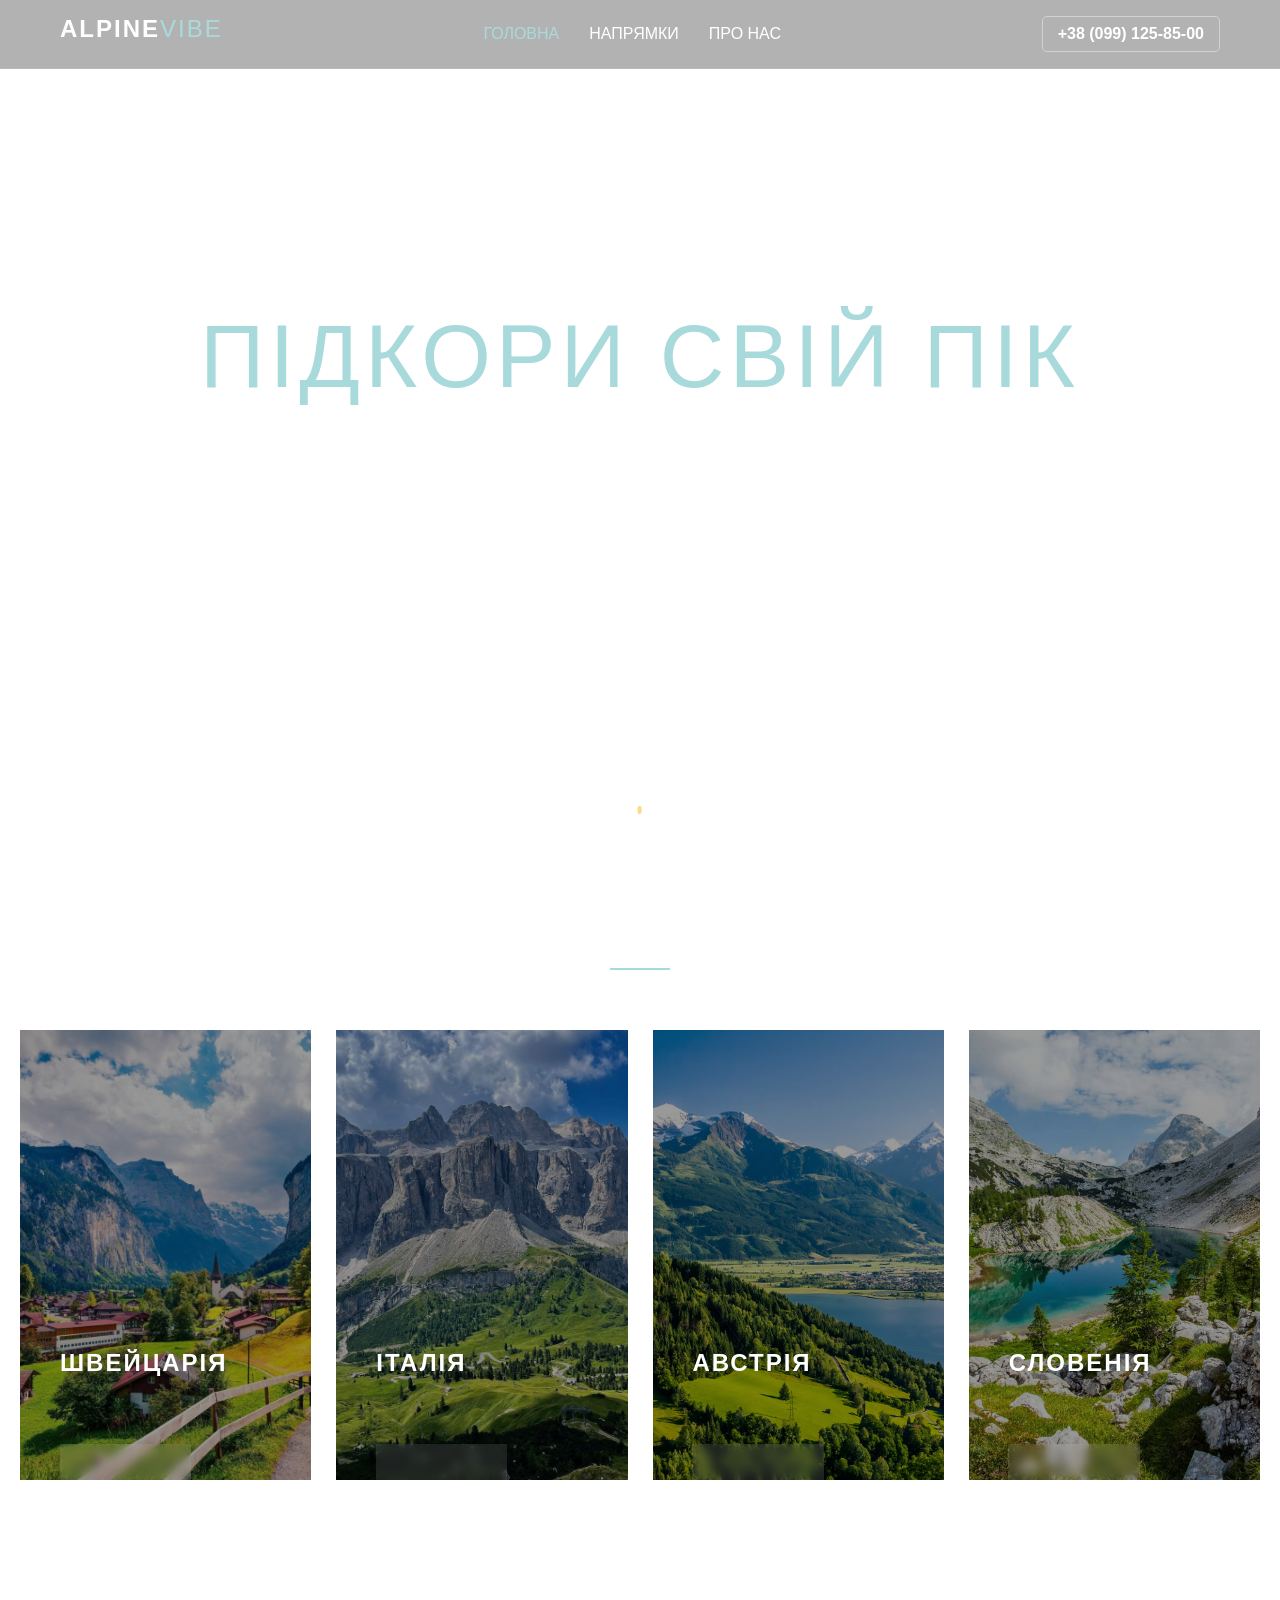
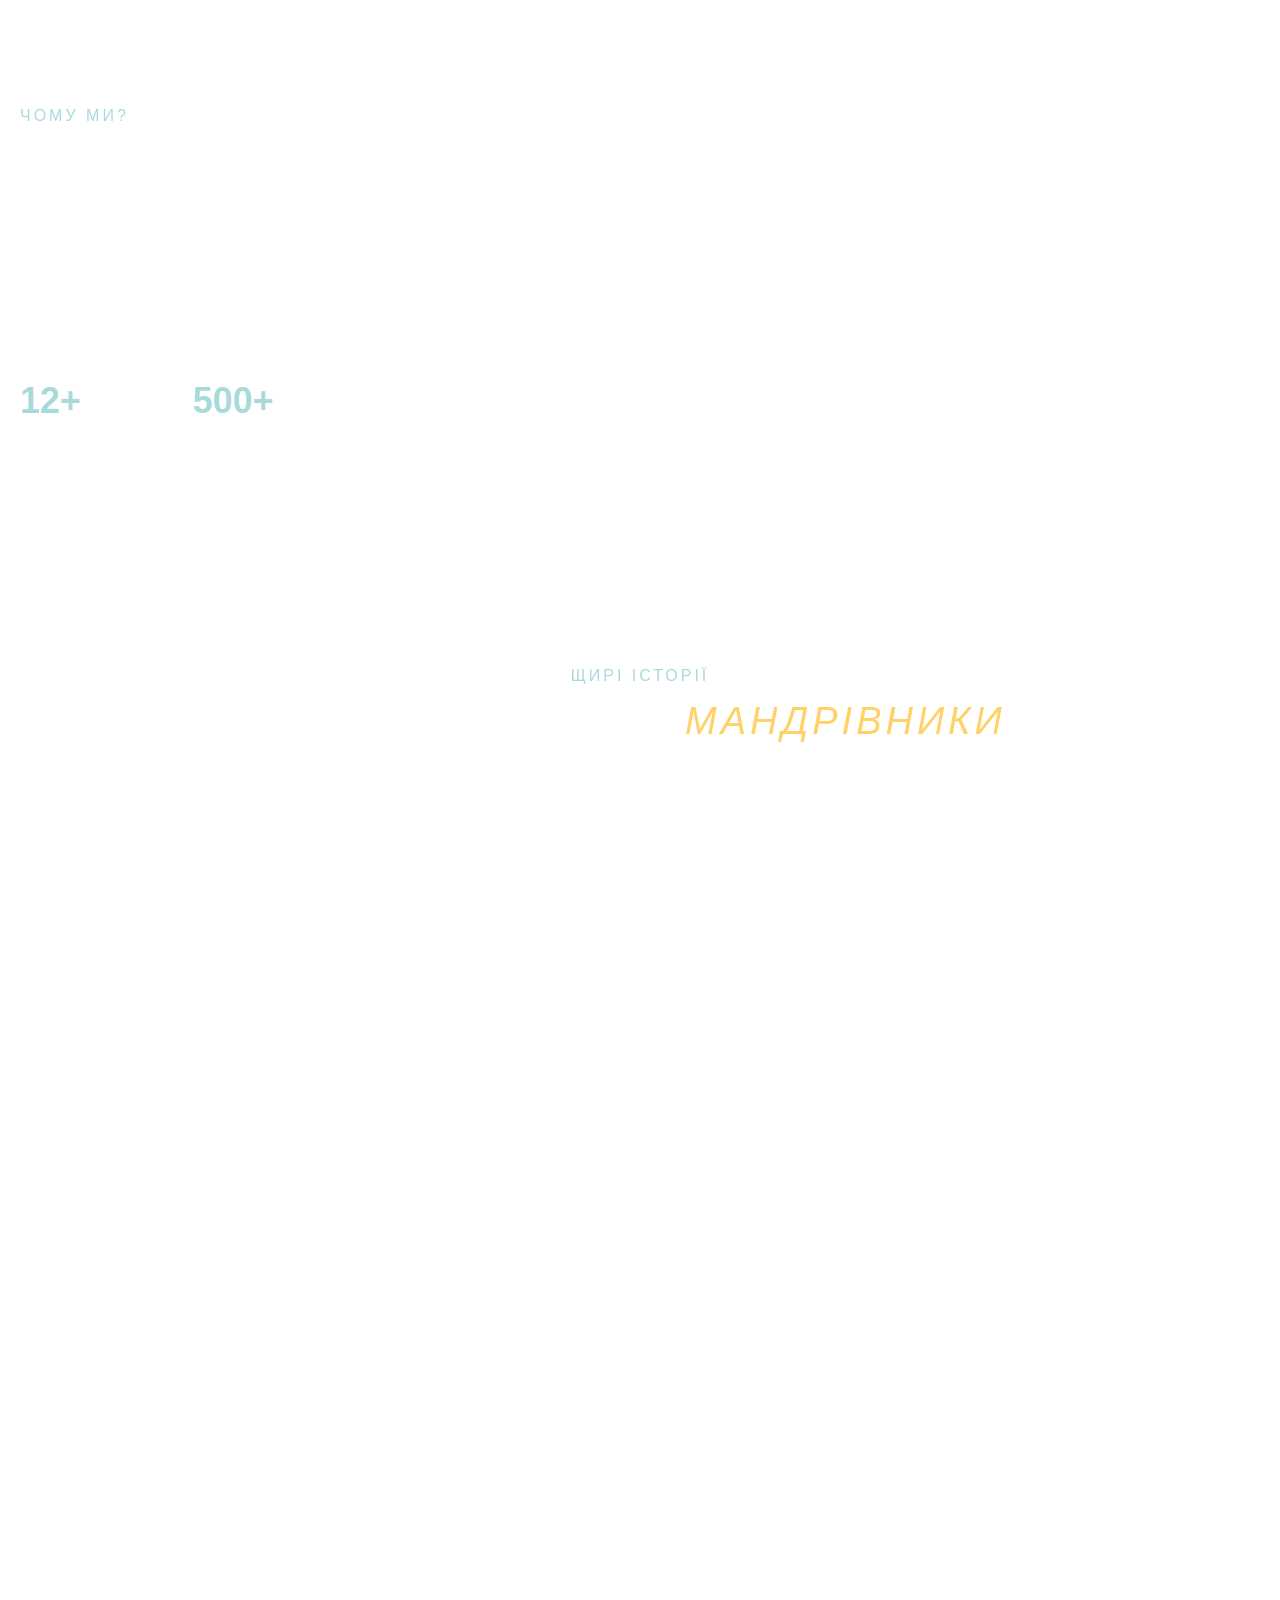
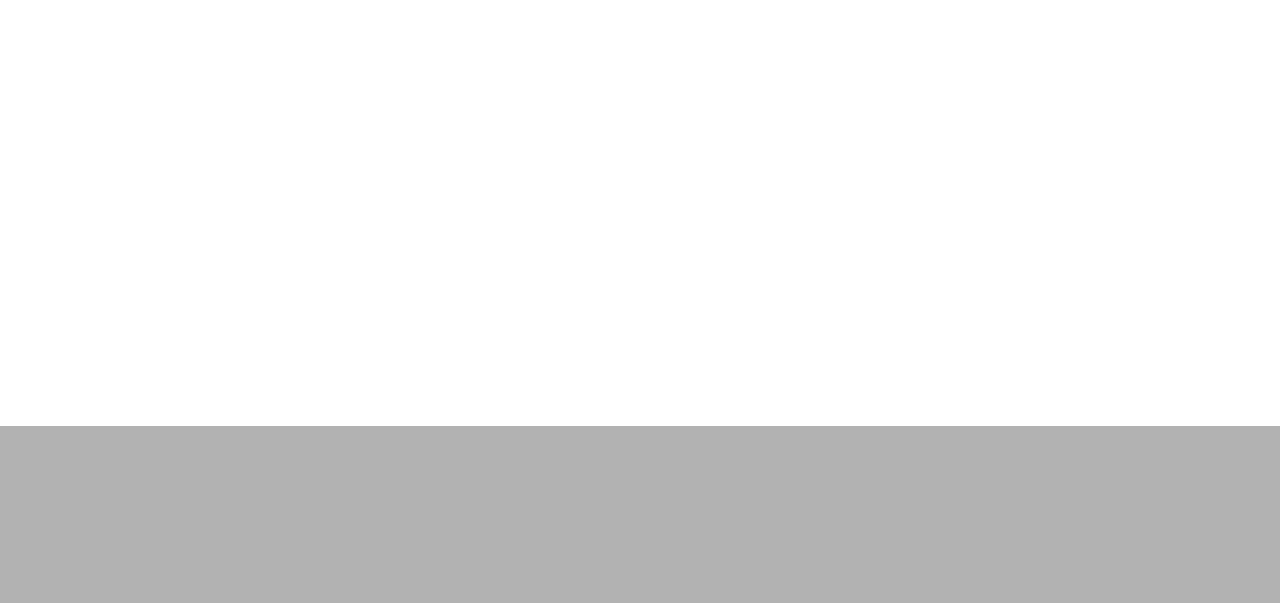
==== index.html @ 101d1dd4 "v1.0.0 (реліз сайту)" ====
<!DOCTYPE html>
<html lang="uk">
<head>
    <meta charset="UTF-8">
    <meta name="viewport" content="width=device-width, initial-scale=1.0">
    <title>Contact Form</title>
    <link rel="stylesheet" href="frontend/index/css/style.css">
    <link rel="stylesheet" href="https://cdnjs.cloudflare.com/ajax/libs/font-awesome/6.0.0/css/all.min.css">
    <link rel="icon" type="image/png" sizes="32x32" href="frontend/about/css/img/icon.png">


</head>
<body class="page-home">

<header class="main-header">
    <nav class="nav-container">
        <div class="logo">
            <a href="index.html" style="text-decoration: none; color: inherit;">
                ALPINE<span>VIBE</span>
            </a>
        </div>

        <button class="menu-toggle" aria-label="Відкрити меню">
            <span></span>
            <span></span>
            <span></span>
        </button>

        <div class="nav-menu-wrapper">
            <ul class="nav-links">
                <li><a href="index.html" class="home-link">Головна</a></li>
                <li><a href="frontend/destinations/destinations.html" class="dest-link">Напрямки</a></li>
                <li><a href="frontend/about/about.html" class="about-link">Про нас</a></li>
            </ul>
            <a href="https://t.me/Alexei_tgg" class="header-phone">+38 (099) 125-85-00</a>
        </div>
    </nav>
</header>

    <section class="hero-block">
            <div class="hero-inner">
                <h1 class="hero-title">Підкори свій пік</h1>
                <p class="hero-subtitle">Твій провідник у найдикіших та найкрасивіших куточках Словенії та Швейцарії.</p>
                <a href="#contactSection" class="btn-shiny">Почати пригоду</a>

            </div>

            <div class="scroll-indicator">
                <div class="mouse">
                    <div class="wheel"></div>
                </div>
                <span>Скрольте нижче</span>
            </div>
    </section>

    <section class="destinations">
        <div class="destinations-header">
            <h2 class="section-title">Наші напрямки</h2>
            <div class="section-divider"></div>
        </div>
        
        <div class="destinations-grid">
            <div class="destination-card" style="background-image: url('../../../frontend/index/css/img/switzerland.jpg');">
                <div class="card-overlay">
                    <div class="card-content">
                        <h3>Швейцарія</h3>
                        <p>Розкіш та спокій у самому серці Альп.</p>
                        <a href="#contactSection" class="card-btn">Дослідити</a>
                    </div>
                </div>
            </div>

            <div class="destination-card" style="background-image: url('../../../frontend/index/css/img/italy.jpeg');">
                <div class="card-overlay">
                    <div class="card-content">
                        <h3>Італія</h3>
                        <p>Доломіти: Вершини у рожевих тонах заходів.</p>
                        <a href="#contactSection" class="card-btn">Дослідити</a>
                    </div>
                </div>
            </div>

            <div class="destination-card" style="background-image: url('../../../frontend/index/css/img/austria.jpg');">
                <div class="card-overlay">
                    <div class="card-content">
                        <h3>Австрія</h3>
                        <p>Тірольські традиції та активний відпочинок.</p>
                        <a href="#contactSection" class="card-btn">Дослідити</a>
                    </div>
                </div>
            </div>

            <div class="destination-card" style="background-image: url('../../../frontend/index/css/img/slovenia.jpg');">
                <div class="card-overlay">
                    <div class="card-content">
                        <h3>Словенія</h3>
                        <p>Смарагдова душа гір та дзеркальні озера.</p>
                        <a href="#contactSection" class="card-btn">Дослідити</a>
                    </div>
                </div>
            </div>
        </div>
    </section>

    <section class="benefits">
        <div class="benefits-container">
            <div class="benefits-left">
                <span class="pre-title">Чому ми?</span>
                <h2 class="main-title">Ми — твій квиток у <span>світ справжніх пригод</span></h2>
                <p class="benefits-desc">
                    Залиш буденність внизу. Ми знаємо, як змусити твоє серце битися частіше від захвату, а не від втоми.                </p>
                <div class="stats-row">
                    <div class="stat-item">
                        <span class="stat-number">12+</span>
                        <span class="stat-text">років досвіду</span>
                    </div>
                    <div class="stat-item">
                        <span class="stat-number">500+</span>
                        <span class="stat-text">щасливих клієнтів</span>
                    </div>
                </div>
            </div>

            <div class="benefits-right">
                <div class="benefit-card">
                    <div class="benefit-icon"><i class="fas fa-hiking"></i></div>
                    <div class="benefit-info">
                        <h3>Живі маршрути:</h3>
                        <p>Ніяких нудних екскурсій. Тільки драйвові стежки, секретні озера та краєвиди, від яких перехоплює подих.</p>
                    </div>
                </div>

                <div class="benefit-card">
                    <div class="benefit-icon"><i class="fas fa-campground"></i></div>
                    <div class="benefit-info">
                        <h3>Атмосфера драйву:</h3>
                        <p>Ми збираємо людей на одній хвилі. Веселі вечори та нові друзі гарантовані.</p>
                    </div>
                </div>

                <div class="benefit-card">
                    <div class="benefit-icon"><i class="fas fa-wind"></i></div>
                    <div class="benefit-info">
                        <h3>Енергія гір:</h3>
                        <p>Кожен день — це новий виклик і нова перемога над собою.</p>
                    </div>
                </div>
            </div>
        </div>
    </section>
    
    <section class="reviews">
        <div class="reviews-container">
            <div class="reviews-header">
                <span class="pre-title">Щирі історії</span>
                <h2 class="section-title">Що кажуть наші <span>мандрівники</span></h2>
            </div>

            <div class="reviews-grid">
                <div class="review-card">
                    <div class="quote-icon">“</div>
                    <p class="review-text">Я ніколи не думала, що тиша може бути такою «гучною». В Альпах з цією командою я нарешті почула себе. Це не просто тур, це терапія горами.</p>
                    <div class="review-author">
                        <div class="author-info">
                            <span class="author-name">Олена Кравченко</span>
                            <span class="author-tour">Тур: Смарагдова Словенія</span>
                        </div>
                    </div>
                </div>

                <div class="review-card">
                    <div class="quote-icon">“</div>
                    <p class="review-text">Найкращий активний відпочинок у моєму житті! Ми сміялися до сліз біля вогнища і плакали від краси на вершині. Дякую за ці живі емоції!</p>
                    <div class="review-author">
                        <div class="author-info">
                            <span class="author-name">Марк Соколов</span>
                            <span class="author-tour">Тур: Тірольський драйв</span>
                        </div>
                    </div>
                </div>

                <div class="review-card">
                    <div class="quote-icon">“</div>
                    <p class="review-text">Коли ти стоїш над хмарами з горнятком кави і розумієш, що всі проблеми залишилися десь там внизу... Це і є справжній дзен. Рекомендую кожному.</p>
                    <div class="review-author">
                        <div class="author-info">
                            <span class="author-name">Анна та Ігор</span>
                            <span class="author-tour">Тур: Доломітові Альпи</span>
                        </div>
                    </div>
                </div>
            </div>
        </div>
    </section>

    <section id="contactSection" class="content-wrapper glass-form-section">
        <div class="container-flex">
            <div class="form-container glass-effect" data-aos="fade-up">
                <h1 class="form-title">Контактна форма</h1>
                <p class="description">Будь ласка, заповніть вашу інформацію, і ми обробимо ваш запит найближчим часом.</p>

                <form id="contactForm">
                    <div class="form-row">
                        <div class="label-cell">Ваше ім'я</div>
                        <div class="input-cell">
                            <input type="text" id="first_name" placeholder="ім'я" required>
                            <input type="text" id="last_name" placeholder="прізвище" required>
                        </div>
                    </div>

                    <div class="form-row">
                        <div class="label-cell">Ваш email</div>
                        <div class="input-cell">
                            <input type="email" id="email" placeholder="your_mail@gmail.com" required>
                        </div>
                    </div>

                    <div class="form-row">
                        <div class="label-cell">Номер телефону *</div>
                        <div class="input-cell phone-group phone-container">
                            <input type="text" id="phone_1" required pattern="\d*" maxlength="3" oninput="this.value = this.value.replace(/[^0-9]/g, '')" placeholder="000">
                            <span class="phone-dash">-</span>
                            <input type="text" id="phone_2" required pattern="\d*" maxlength="3" oninput="this.value = this.value.replace(/[^0-9]/g, '')" placeholder="000">
                            <span class="phone-dash">-</span>
                            <input type="text" id="phone_3" required pattern="\d*" maxlength="4" oninput="this.value = this.value.replace(/[^0-9]/g, '')" placeholder="0000">
                        </div>
                    </div>


                    <div class="form-row align-top">
                        <div class="label-cell">Повідомлення *</div>
                        <div class="input-cell">
                            <textarea id="message" rows="5" required placeholder="Ваш текст тут..."></textarea>
                        </div>
                    </div>

                    <div class="divider"></div>

                    <button type="submit" class="submit-btn-luxury">
                        ВІДПРАВИТИ ФОРМУ <i class="fas fa-paper-plane"></i>
                    </button>
                </form>
            </div>
        </div>
    </section>




<footer class="main-footer">
    <div class="footer-content">
        <div class="footer-section">
            <div class="logo">ALPINE<span>VIBE</span></div>
            <p>Ваш провідник у самому серці Європи. Словенія, Швейцарія, Італія та Австрія.</p>
            <div class="footer-bottom desktop-only">© 2026 Alpine Vibe Agency. Всі права захищені</div>
        </div>

        <div class="footer-right">
            <div class="footer-section">
                <h3>Напрямки</h3>
                <ul>
                    <li>Швейцарські Альпи</li>
                    <li>Доломітові Альпи (Італія)</li>
                    <li>Юлійські Альпи (Словенія)</li>
                    <li>Тіроль (Австрія)</li>
                </ul>
            </div>
            <div class="footer-section">
                <h3>Контакти</h3>
                <p>📧 info@alpenvibe.com</p>
                <p>📍 м. Київ, вул. Альпійська 1</p>
            </div>
        </div>
    </div>

    <div class="footer-bottom-mobile mobile-only">
        © 2026 ALPINE VIBE Agency. Всі права захищені
    </div>
</footer>




    <script src="frontend/index/script.js"></script>
</body>
</html>
---- frontend/index/css/style.css ----
@import 'base.css';
@import 'modules/header.css';
@import 'modules/footer.css';
@import 'modules/form.css';
@import 'modules/hero.css';
@import 'modules/destinations.css';
@import 'modules/benefits.css';
@import 'modules/reviews.css';
@import 'modules/map.css';

/* * {
    outline: 1px solid red !important;
} */
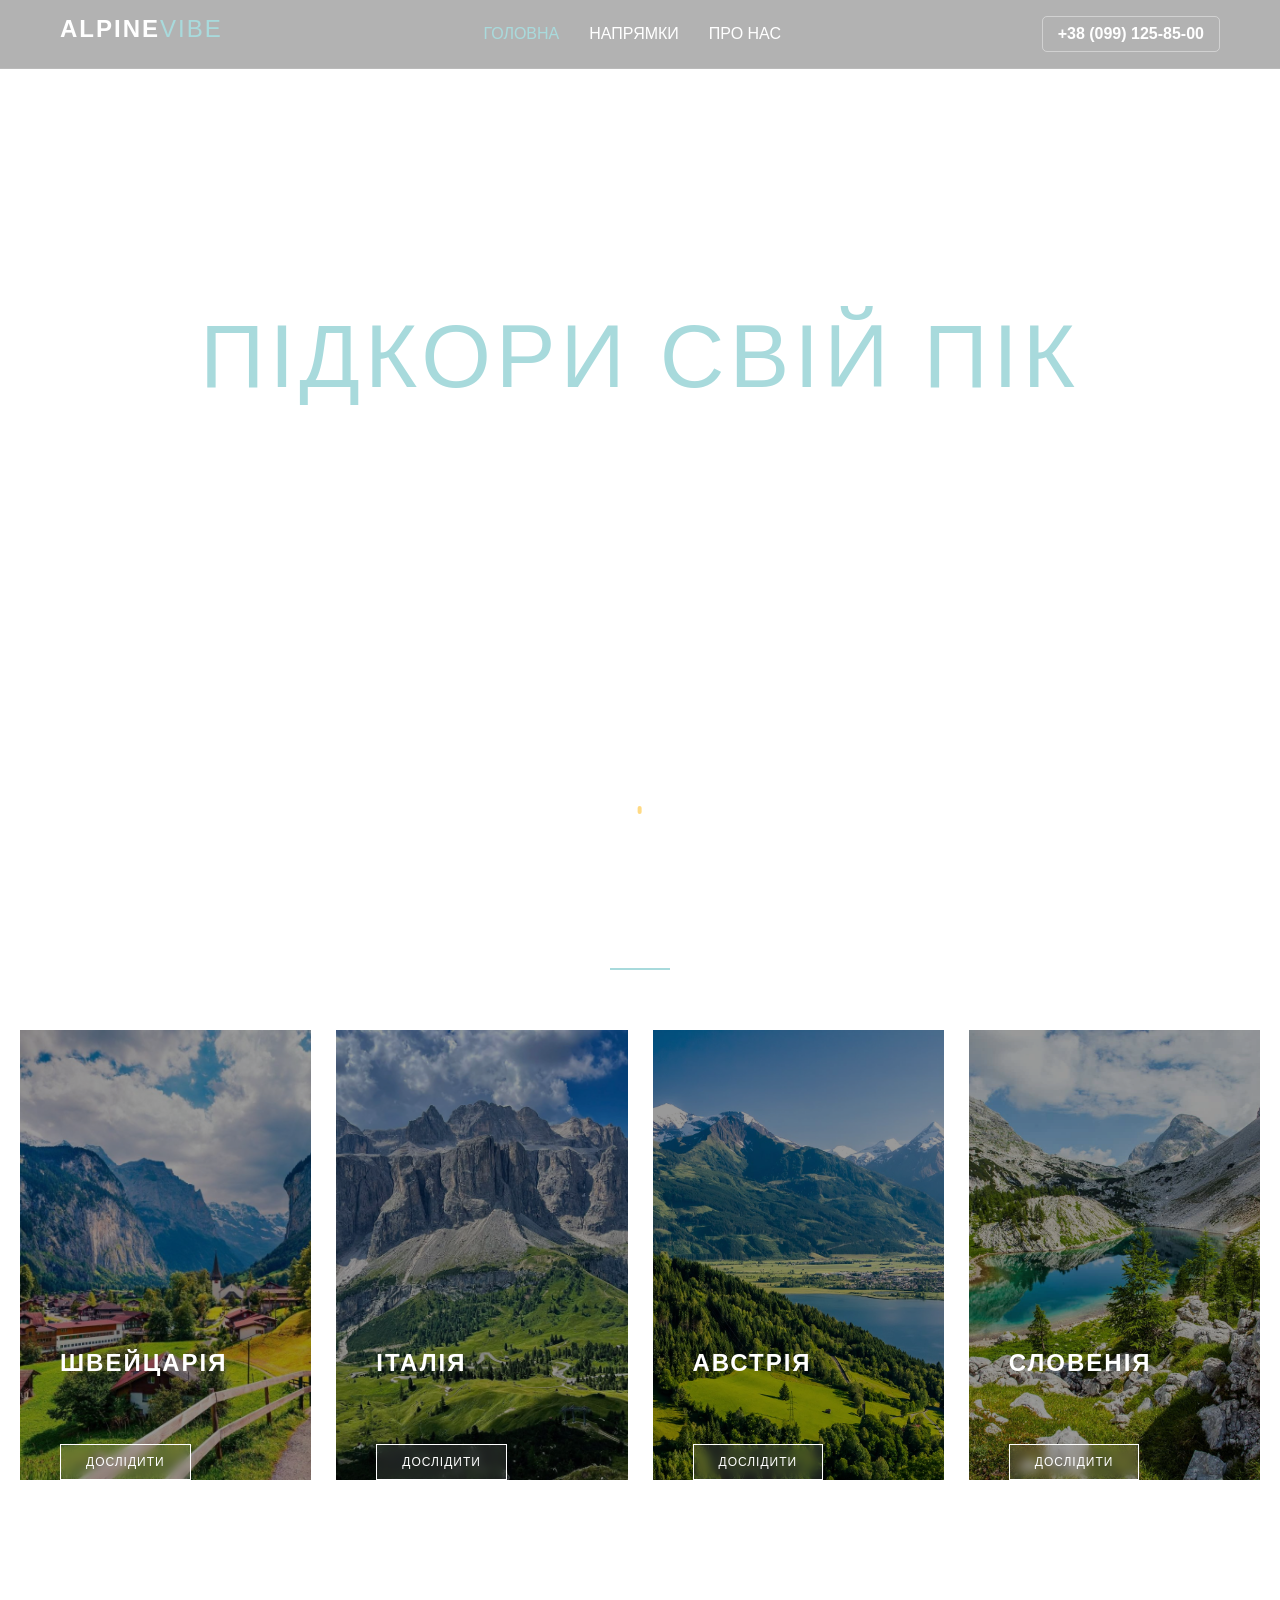
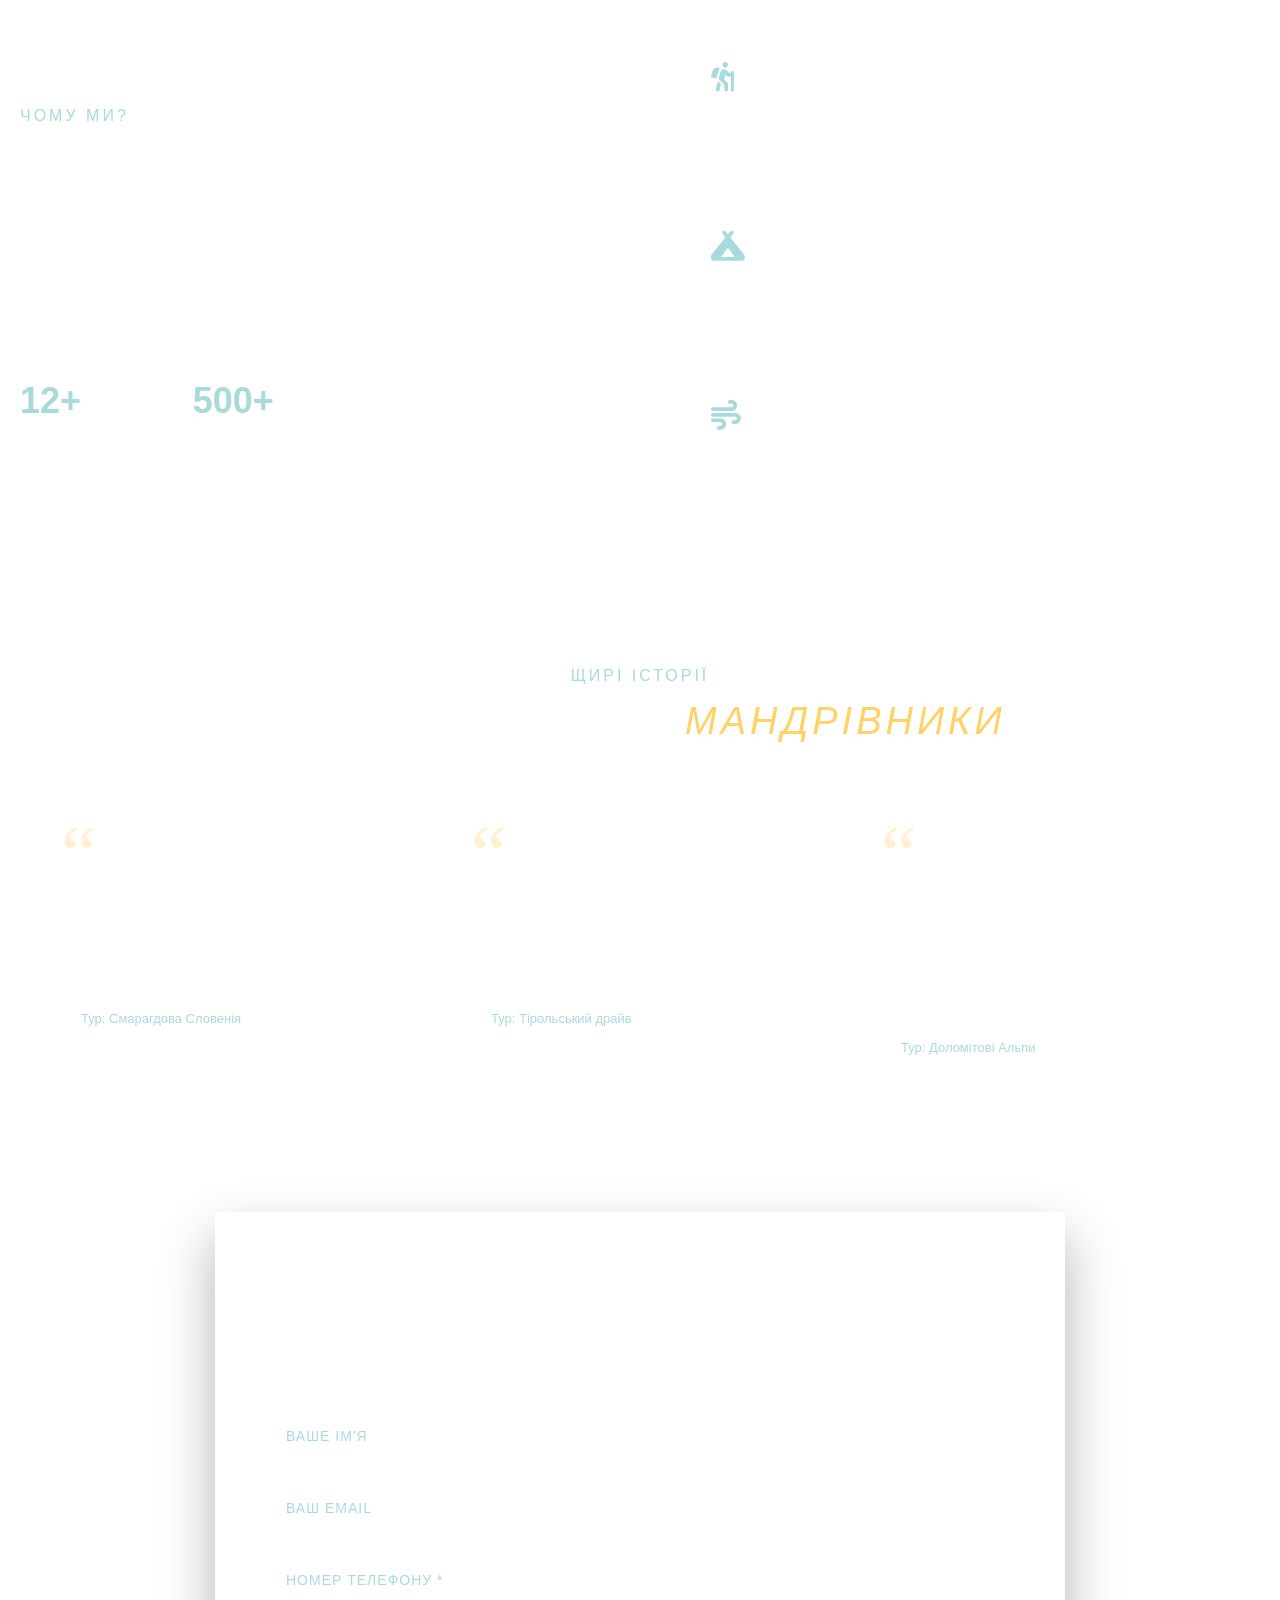
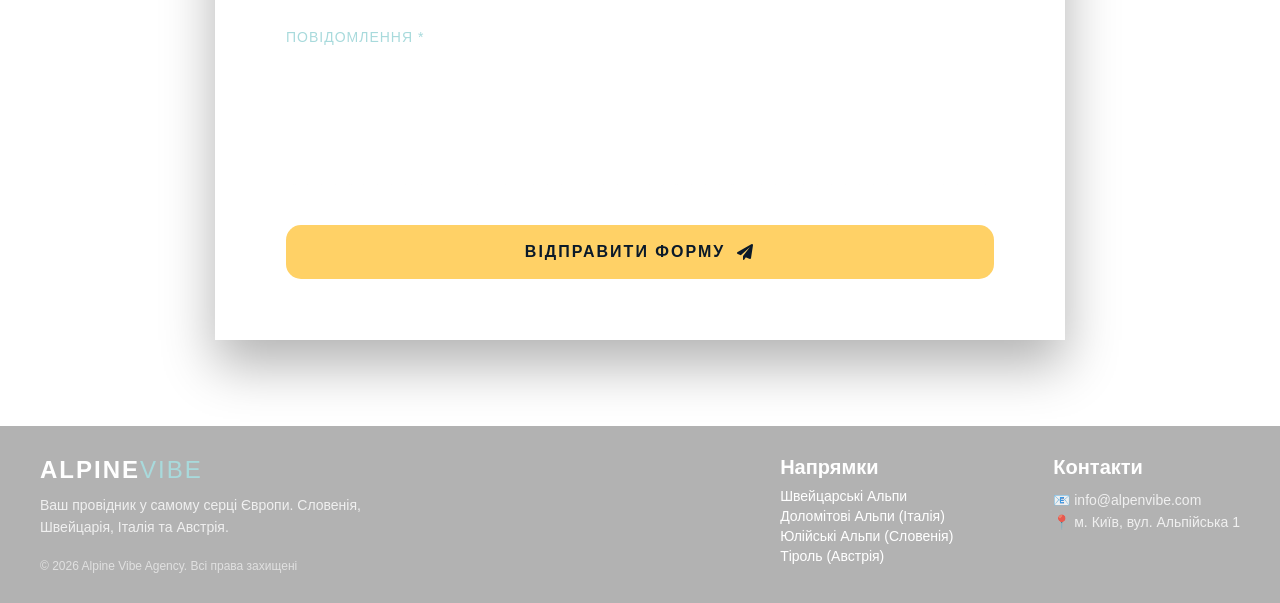
==== commit 5bc14561: "v1.0.1 (фікс багу з картинками)" ====
--- a/index.html
+++ b/index.html
@@ -60,7 +60,7 @@
         </div>
         
         <div class="destinations-grid">
-            <div class="destination-card" style="background-image: url('../../../frontend/index/css/img/switzerland.jpg');">
+            <div class="destination-card" style="background-image: url('frontend/index/css/img/switzerland.jpg');">
                 <div class="card-overlay">
                     <div class="card-content">
                         <h3>Швейцарія</h3>
@@ -70,7 +70,7 @@
                 </div>
             </div>
 
-            <div class="destination-card" style="background-image: url('../../../frontend/index/css/img/italy.jpeg');">
+            <div class="destination-card" style="background-image: url('frontend/index/css/img/italy.jpeg');">
                 <div class="card-overlay">
                     <div class="card-content">
                         <h3>Італія</h3>
@@ -80,7 +80,7 @@
                 </div>
             </div>
 
-            <div class="destination-card" style="background-image: url('../../../frontend/index/css/img/austria.jpg');">
+            <div class="destination-card" style="background-image: url('frontend/index/css/img/austria.jpg');">
                 <div class="card-overlay">
                     <div class="card-content">
                         <h3>Австрія</h3>
@@ -90,7 +90,7 @@
                 </div>
             </div>
 
-            <div class="destination-card" style="background-image: url('../../../frontend/index/css/img/slovenia.jpg');">
+            <div class="destination-card" style="background-image: url('frontend/index/css/img/slovenia.jpg');">
                 <div class="card-overlay">
                     <div class="card-content">
                         <h3>Словенія</h3>
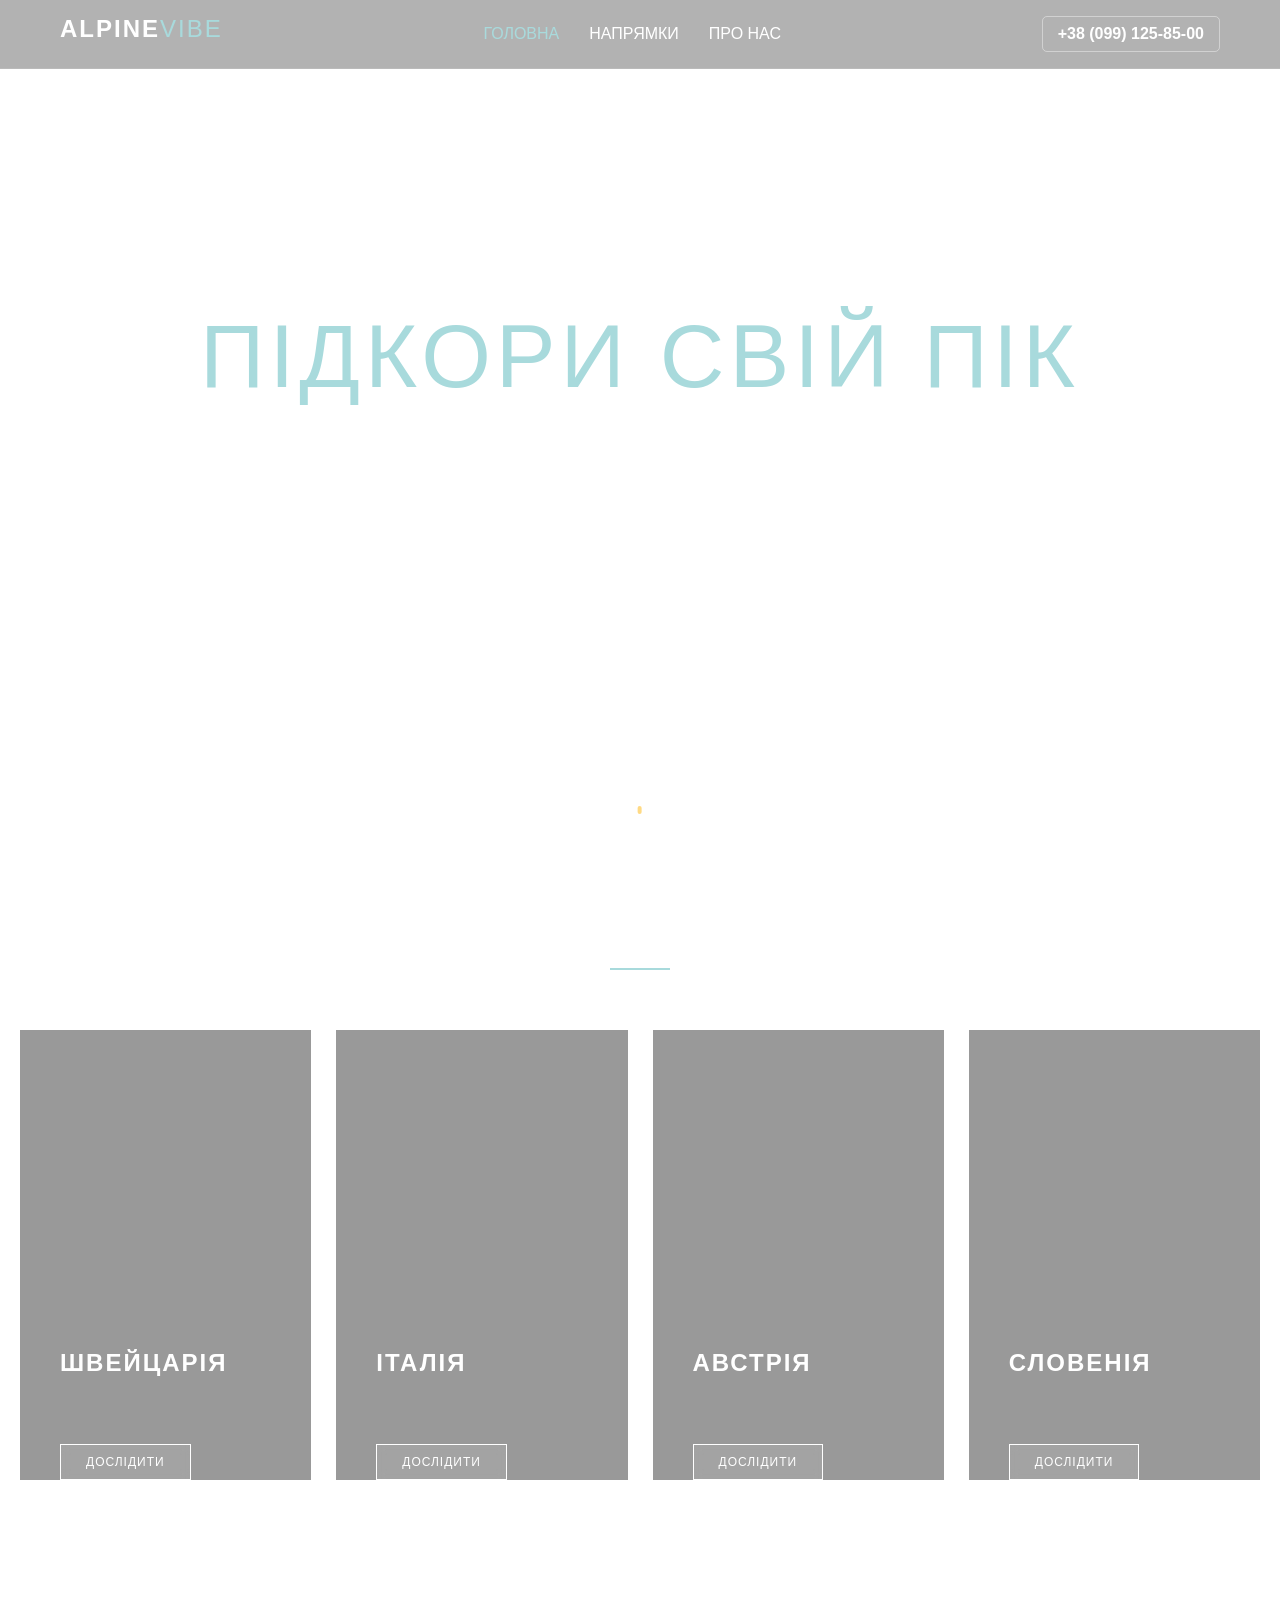
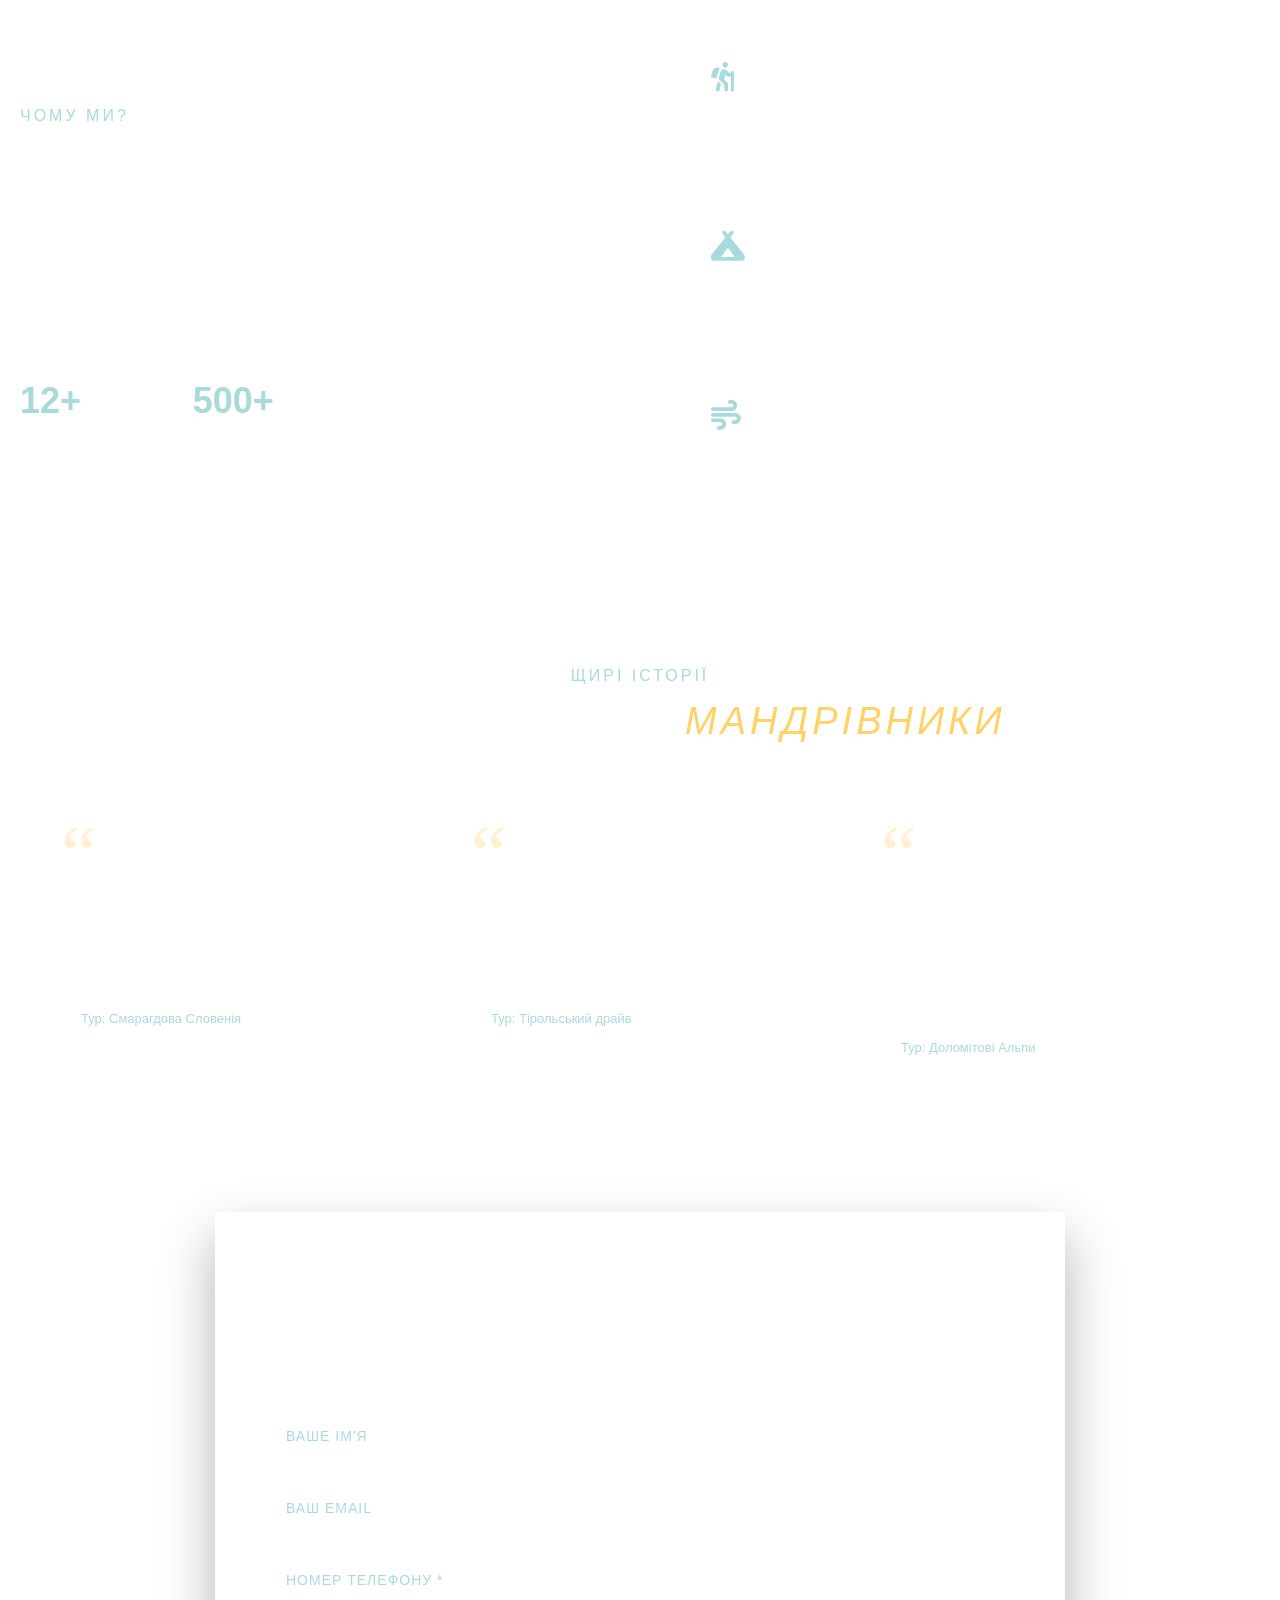
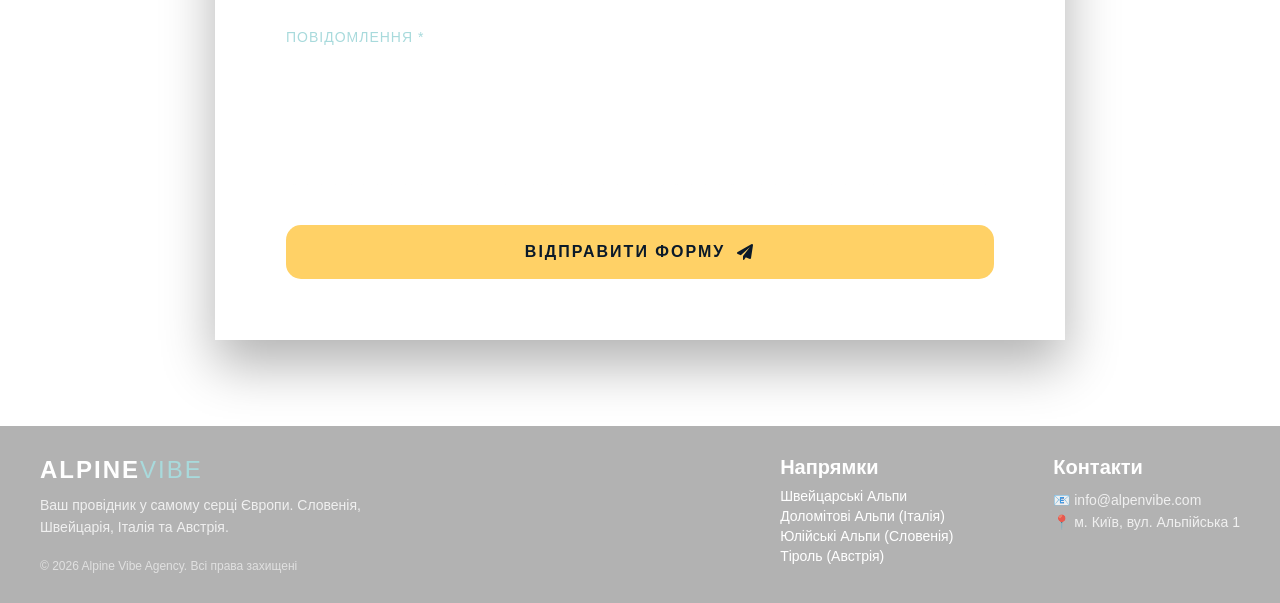
==== commit 8a30091d: "v1.0.1 (виправив баг з картинками n2)" ====
--- a/index.html
+++ b/index.html
@@ -60,7 +60,7 @@
         </div>
         
         <div class="destinations-grid">
-            <div class="destination-card" style="background-image: url('frontend/index/css/img/switzerland.jpg');">
+            <div class="destination-card" style="background-image: url('index/css/img/switzerland.jpg');">
                 <div class="card-overlay">
                     <div class="card-content">
                         <h3>Швейцарія</h3>
@@ -70,7 +70,7 @@
                 </div>
             </div>
 
-            <div class="destination-card" style="background-image: url('frontend/index/css/img/italy.jpeg');">
+            <div class="destination-card" style="background-image: url('index/css/img/italy.jpeg');">
                 <div class="card-overlay">
                     <div class="card-content">
                         <h3>Італія</h3>
@@ -80,7 +80,7 @@
                 </div>
             </div>
 
-            <div class="destination-card" style="background-image: url('frontend/index/css/img/austria.jpg');">
+            <div class="destination-card" style="background-image: url('index/css/img/austria.jpg');">
                 <div class="card-overlay">
                     <div class="card-content">
                         <h3>Австрія</h3>
@@ -90,7 +90,7 @@
                 </div>
             </div>
 
-            <div class="destination-card" style="background-image: url('frontend/index/css/img/slovenia.jpg');">
+            <div class="destination-card" style="background-image: url('index/css/img/slovenia.jpg');">
                 <div class="card-overlay">
                     <div class="card-content">
                         <h3>Словенія</h3>
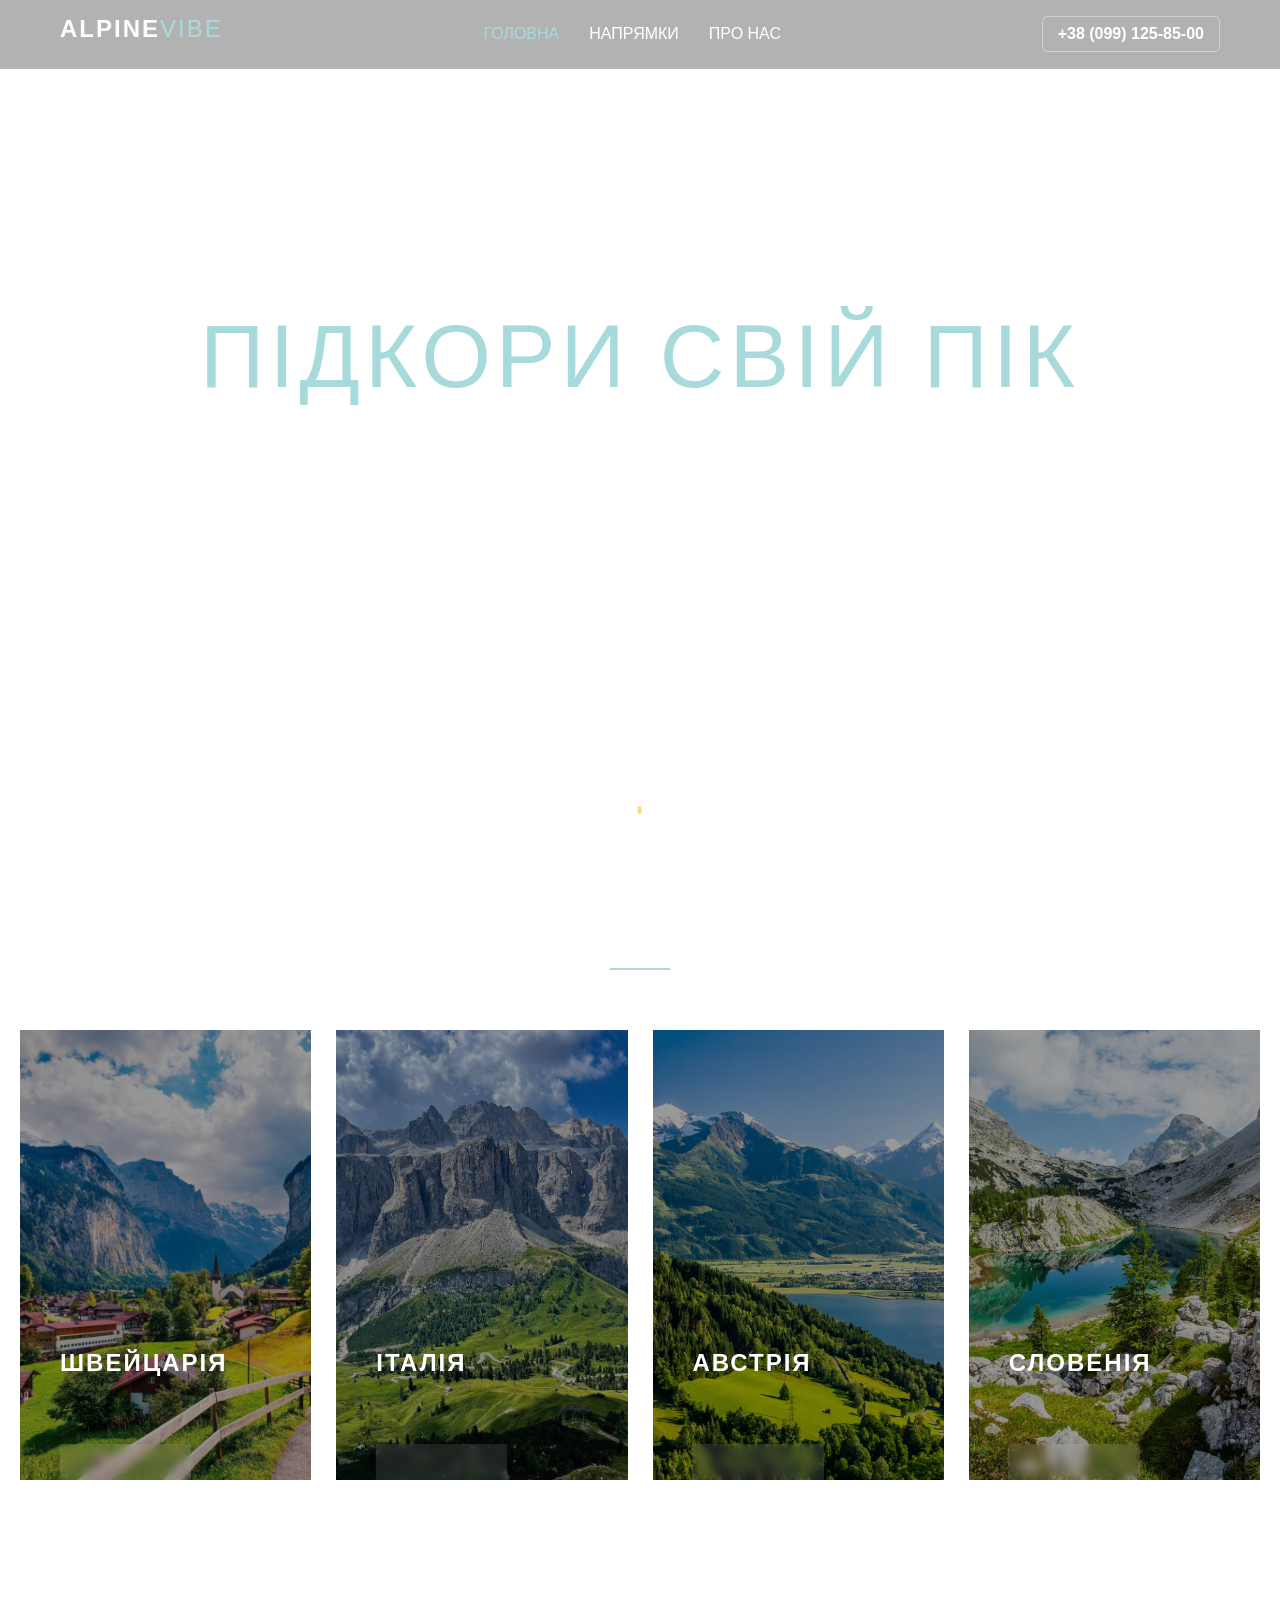
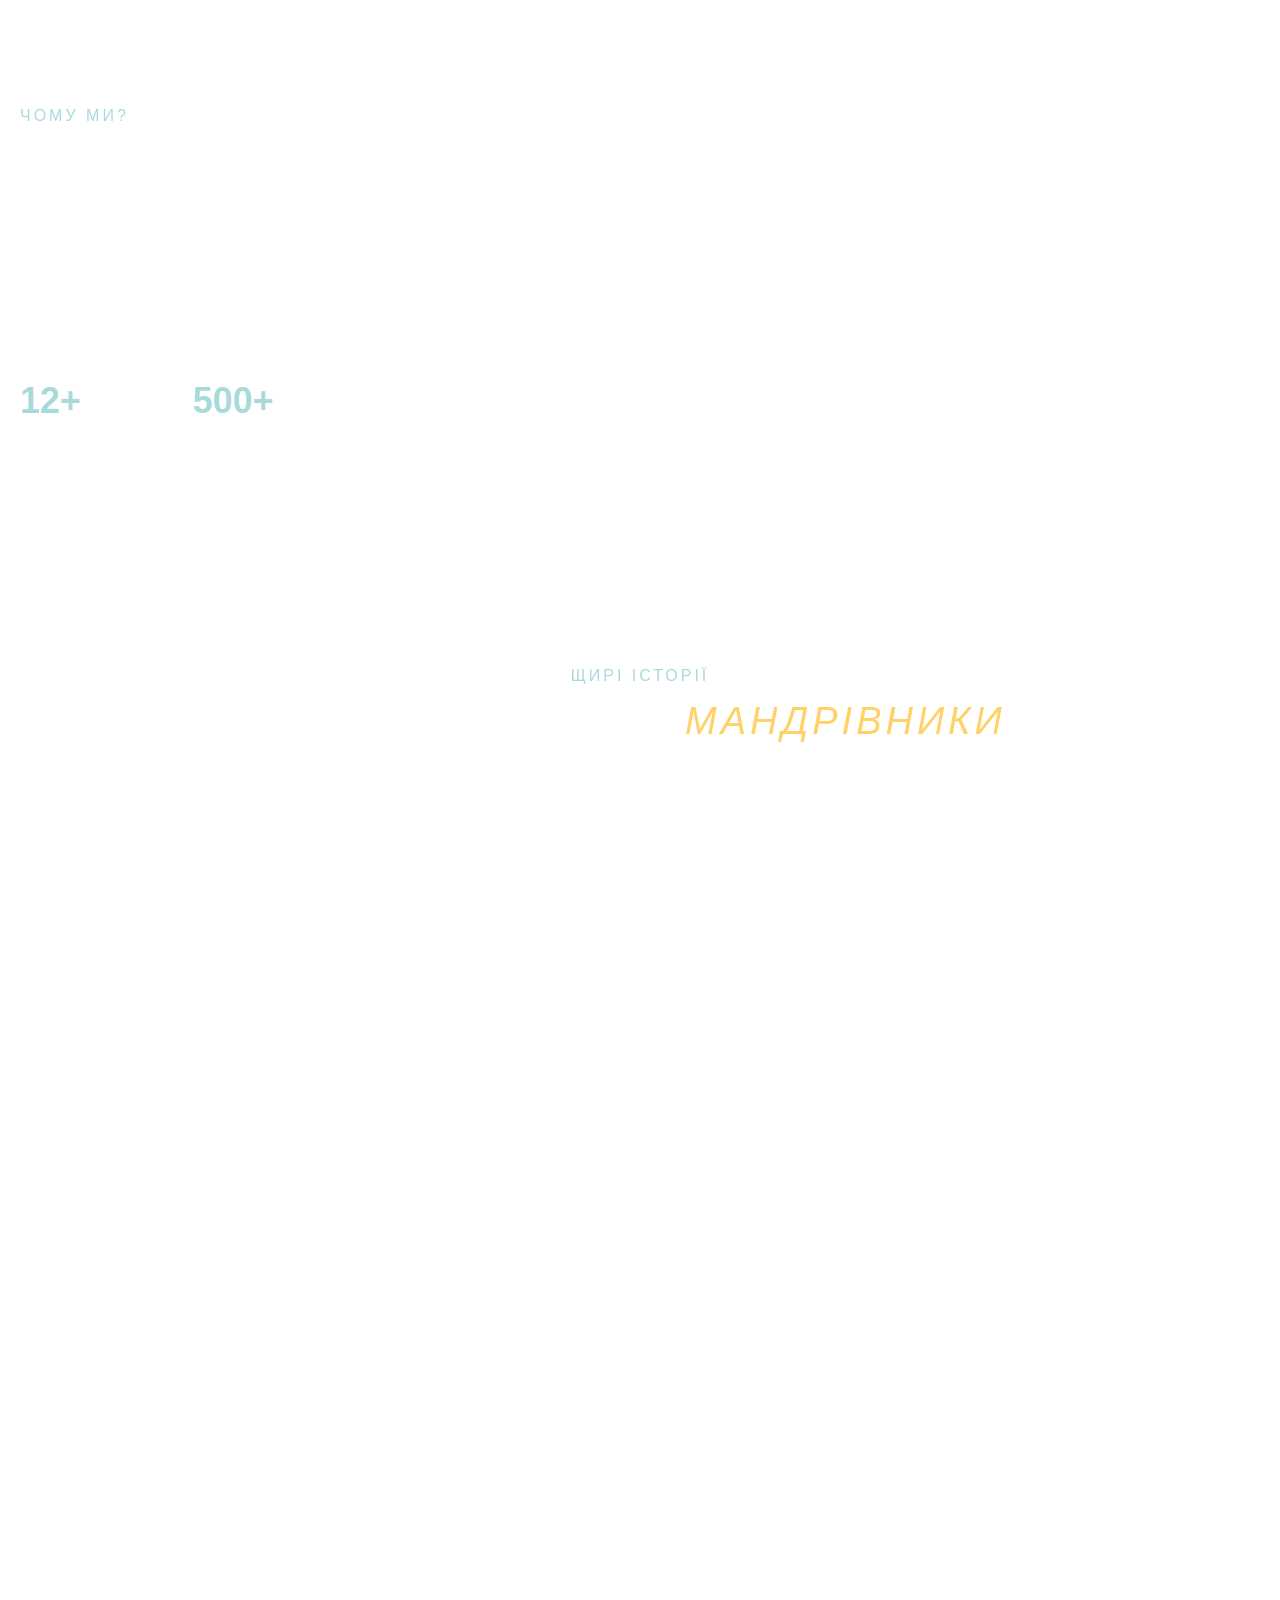
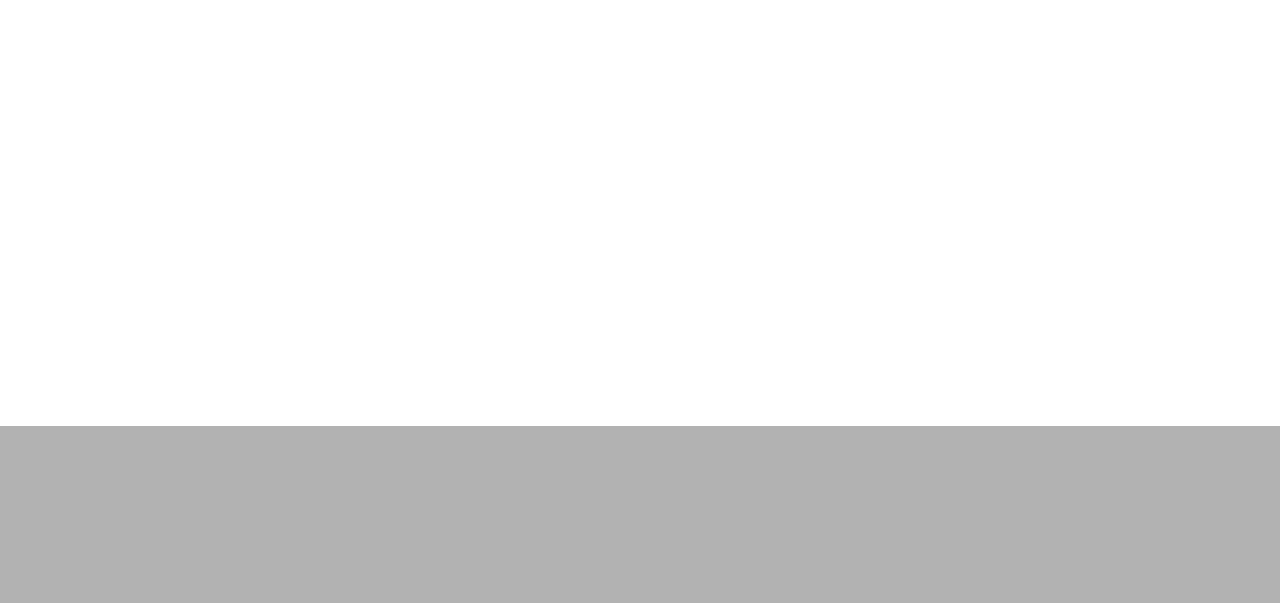
==== commit 59815249: "v1.0.1 (виправив баг з картинками n3)" ====
--- a/index.html
+++ b/index.html
@@ -53,54 +53,61 @@
             </div>
     </section>
 
-    <section class="destinations">
-        <div class="destinations-header">
-            <h2 class="section-title">Наші напрямки</h2>
-            <div class="section-divider"></div>
-        </div>
-        
-        <div class="destinations-grid">
-            <div class="destination-card" style="background-image: url('index/css/img/switzerland.jpg');">
-                <div class="card-overlay">
-                    <div class="card-content">
-                        <h3>Швейцарія</h3>
-                        <p>Розкіш та спокій у самому серці Альп.</p>
-                        <a href="#contactSection" class="card-btn">Дослідити</a>
-                    </div>
-                </div>
-            </div>
-
-            <div class="destination-card" style="background-image: url('index/css/img/italy.jpeg');">
-                <div class="card-overlay">
-                    <div class="card-content">
-                        <h3>Італія</h3>
-                        <p>Доломіти: Вершини у рожевих тонах заходів.</p>
-                        <a href="#contactSection" class="card-btn">Дослідити</a>
-                    </div>
-                </div>
-            </div>
-
-            <div class="destination-card" style="background-image: url('index/css/img/austria.jpg');">
-                <div class="card-overlay">
-                    <div class="card-content">
-                        <h3>Австрія</h3>
-                        <p>Тірольські традиції та активний відпочинок.</p>
-                        <a href="#contactSection" class="card-btn">Дослідити</a>
-                    </div>
-                </div>
-            </div>
-
-            <div class="destination-card" style="background-image: url('index/css/img/slovenia.jpg');">
-                <div class="card-overlay">
-                    <div class="card-content">
-                        <h3>Словенія</h3>
-                        <p>Смарагдова душа гір та дзеркальні озера.</p>
-                        <a href="#contactSection" class="card-btn">Дослідити</a>
-                    </div>
-                </div>
-            </div>
-        </div>
-    </section>
+
+
+
+<section class="destinations">
+    <div class="destinations-header">
+        <h2 class="section-title">Наші напрямки</h2>
+        <div class="section-divider"></div>
+    </div>
+    
+    <div class="destinations-grid">
+        <div class="destination-card">
+            <img src="frontend/index/css/img/switzerland.jpg" alt="Швейцарія" class="card-img">
+            <div class="card-overlay">
+                <div class="card-content">
+                    <h3>Швейцарія</h3>
+                    <p>Розкіш та спокій у самому серці Альп.</p>
+                    <a href="#contactSection" class="card-btn">Дослідити</a>
+                </div>
+            </div>
+        </div>
+
+        <div class="destination-card">
+            <img src="frontend/index/css/img/italy.jpeg" alt="Італія" class="card-img">
+            <div class="card-overlay">
+                <div class="card-content">
+                    <h3>Італія</h3>
+                    <p>Доломіти: Вершини у рожевих тонах заходів.</p>
+                    <a href="#contactSection" class="card-btn">Дослідити</a>
+                </div>
+            </div>
+        </div>
+
+        <div class="destination-card">
+            <img src="frontend/index/css/img/austria.jpg" alt="Австрія" class="card-img">
+            <div class="card-overlay">
+                <div class="card-content">
+                    <h3>Австрія</h3>
+                    <p>Тірольські традиції та активний відпочинок.</p>
+                    <a href="#contactSection" class="card-btn">Дослідити</a>
+                </div>
+            </div>
+        </div>
+
+        <div class="destination-card">
+            <img src="frontend/index/css/img/slovenia.jpg" alt="Словенія" class="card-img">
+            <div class="card-overlay">
+                <div class="card-content">
+                    <h3>Словенія</h3>
+                    <p>Смарагдова душа гір та дзеркальні озера.</p>
+                    <a href="#contactSection" class="card-btn">Дослідити</a>
+                </div>
+            </div>
+        </div>
+    </div>
+</section>
 
     <section class="benefits">
         <div class="benefits-container">
